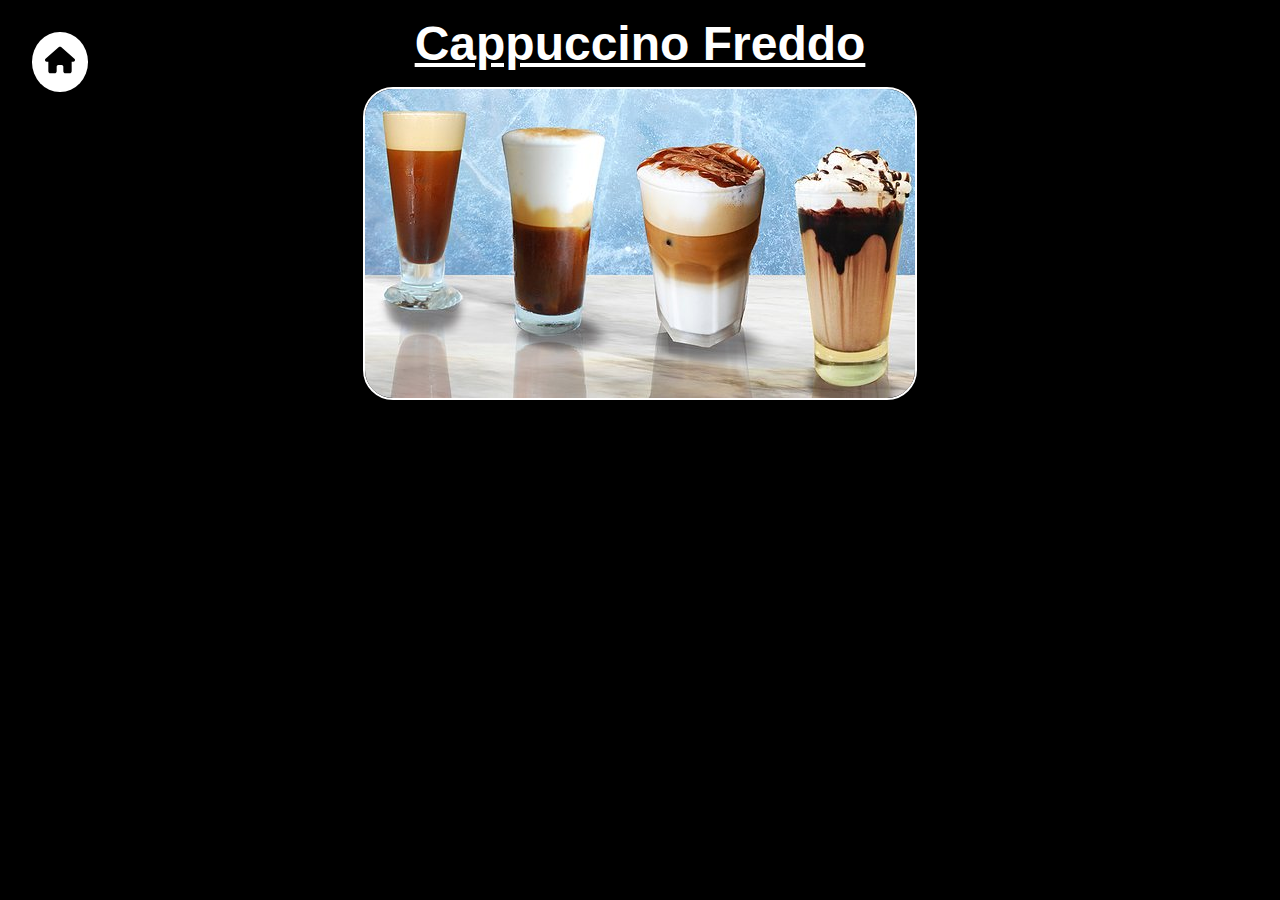
==== coffee.html @ 3dd4043c "Initial Commit. files connected." ====
<!DOCTYPE html>
<html lang="en">
  <head>
    <meta charset="UTF-8" />
    <meta name="viewport" content="width=device-width, initial-scale=1.0" />
    <title>The Odin Recipes</title>
    <link rel="stylesheet" href="style.css" />
    <link rel="shortcut icon" href="favicon.ico" type="image/x-icon" />
  </head>
  <body>
    <a href="/" class="home">
      <img src="./images/house.svg" alt="house-logo" />
    </a>
    <h1 class="title">Cappuccino Freddo</h1>
    <img
      src="./images/cappuccino-freddo.jpg"
      alt="odin-heading-image"
      class="head-img"
    />
    
  </body>
</html>
---- style.css ----
@import url(https://db.onlinewebfonts.com/c/fd1ad3a0f95210975d2f5607501020b5?family=Norse);

* {
  background-color: black;
  color: white;
  margin: 0;
  padding: 0;
  box-sizing: border-box;
  font-family: Oxygen, Ubuntu, Cantarell, 'Open Sans', 'Helvetica Neue', sans-serif;
}

body {
  width: 100%;
  min-height: 100vh;
}

.title {
  text-align: center;
  font-size: 3rem;
  font-family: "Norse", sans-serif;
  padding: 1rem;
  text-decoration: underline;
  overflow: hidden;
}

.head-img {
  max-height: 20rem;
  display: block;
  margin: 0 auto;
  border: 2px solid white;
  border-radius: 30px;
}

.container {
  display: flex;
  column-gap: 20px;
  justify-content: center;
  margin: 2rem;
}

.btn {
  text-decoration: none;
  font-size: 1.2rem;
  font-weight: 700;
  background: black;
  border: 2px solid white;
  border-radius: 10px;
  padding: 1rem 0;
  min-width: 14rem;
  text-align: center;
}

.btn:hover {
  background: white;
  color: black;
  transition: 0.3s all ease-in-out;
}

.home {
  background-color: #fff;
  padding: 0.8rem;
  border-radius: 50%;
  position: fixed;
  top: 0;
  left: 0;
  margin: 2rem;
}

.home img {
  height: 30px;
  width: 30px;
  background: #fff;
}
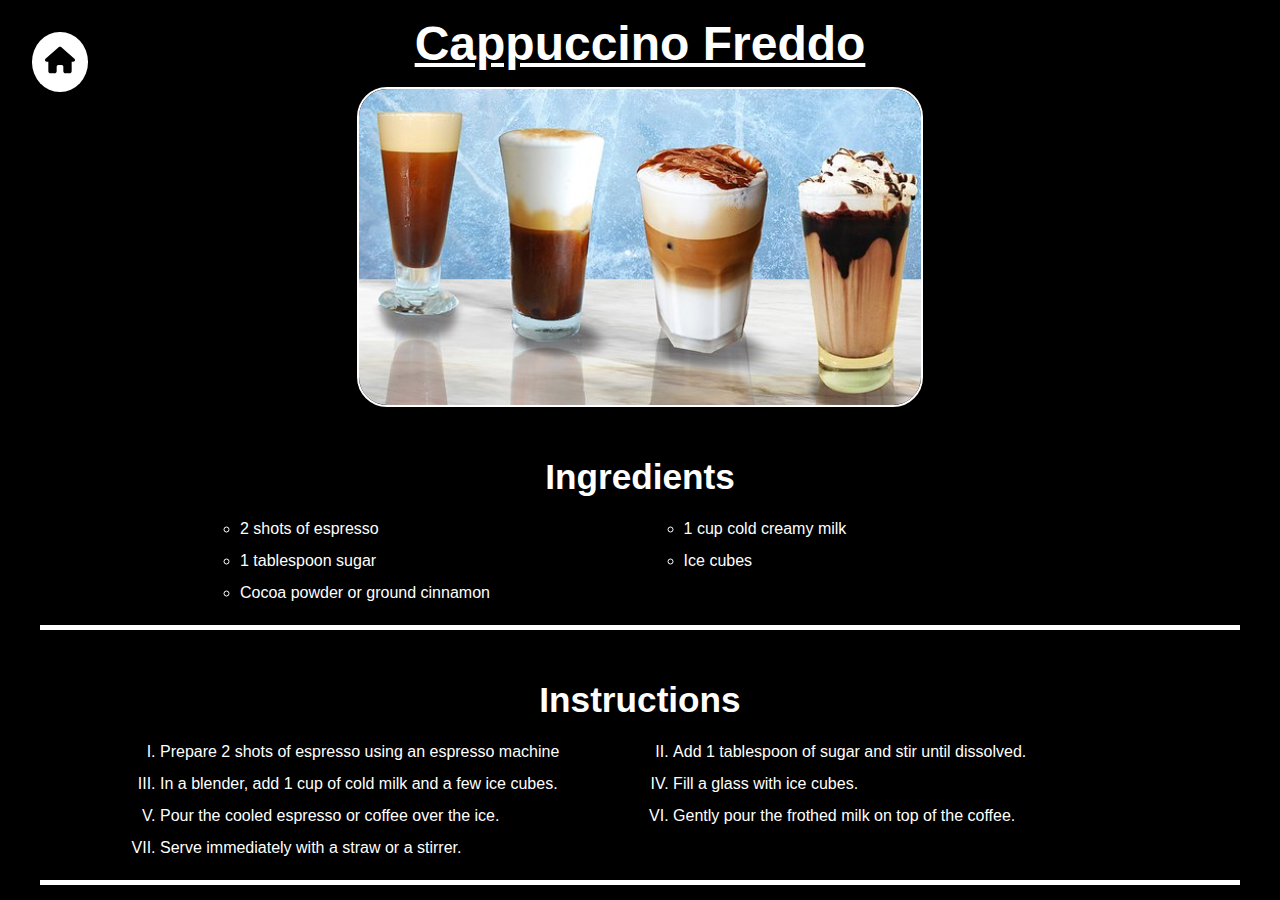
==== commit b2b2ae56: "Instructions & Ingredients add" ====
--- a/coffee.html
+++ b/coffee.html
@@ -17,6 +17,28 @@
       alt="odin-heading-image"
       class="head-img"
     />
-    
+    <div class="box">
+      <h2 class="heading-secondary">Ingredients</h2>
+      <ul class="ingredients">
+        <li>2 shots of espresso</li>
+        <li>1 cup cold creamy milk</li>
+        <li>1 tablespoon sugar</li>
+        <li>Ice cubes</li>
+        <li>Cocoa powder or ground cinnamon</li>
+      </ul>
+    </div>
+
+    <div class="box">
+      <h2 class="heading-secondary">Instructions</h2>
+      <ol class="instructions">
+        <li>Prepare 2 shots of espresso using an espresso machine</li>
+        <li>Add 1 tablespoon of sugar and stir until dissolved.</li>
+        <li>In a blender, add 1 cup of cold milk and a few ice cubes.</li>
+        <li>Fill a glass with ice cubes.</li>
+        <li>Pour the cooled espresso or coffee over the ice.</li>
+        <li>Gently pour the frothed milk on top of the coffee.</li>
+        <li>Serve immediately with a straw or a stirrer.</li>
+      </ol>
+    </div>
   </body>
 </html>
--- a/style.css
+++ b/style.css
@@ -6,7 +6,8 @@
   margin: 0;
   padding: 0;
   box-sizing: border-box;
-  font-family: Oxygen, Ubuntu, Cantarell, 'Open Sans', 'Helvetica Neue', sans-serif;
+  font-family: Oxygen, Ubuntu, Cantarell, "Open Sans", "Helvetica Neue",
+    sans-serif;
 }
 
 body {
@@ -24,7 +25,8 @@
 }
 
 .head-img {
-  max-height: 20rem;
+  height: 20rem;
+  width: auto;
   display: block;
   margin: 0 auto;
   border: 2px solid white;
@@ -33,7 +35,8 @@
 
 .container {
   display: flex;
-  column-gap: 20px;
+  flex-wrap: wrap;
+  gap: 20px;
   justify-content: center;
   margin: 2rem;
 }
@@ -70,4 +73,53 @@
   height: 30px;
   width: 30px;
   background: #fff;
-}+}
+
+.box {
+  padding-bottom: 1rem;
+  border-bottom: 5px solid #fff;
+  max-width: 1200px;
+  margin: 50px auto;
+}
+
+.heading-secondary {
+  font-size: 2.2rem;
+  font-weight: 700;
+  text-align: center;
+  margin: 1rem 0;
+}
+
+.ingredients {
+  list-style-type: circle;
+  max-width: 800px;
+  margin: 0 auto;
+  line-height: 2rem;
+  display: grid;
+  grid-template-areas: ". .";
+}
+
+.instructions {
+  list-style-type: upper-roman;
+  max-width: 1000px;
+  margin: 0 auto;
+  line-height: 2rem;
+  display: grid;
+  grid-template-areas: ". .";
+  padding-left: 20px;
+}
+
+@media screen and (max-width: 900px) {
+  .head-img {
+    width: 70%;
+  }
+  .box {
+    margin: 0 10%;
+  }
+
+  .ingredients,
+  .instructions {
+    grid-template-areas: ".";
+    margin-left: 10%;
+    padding-left: 0;
+  }
+}
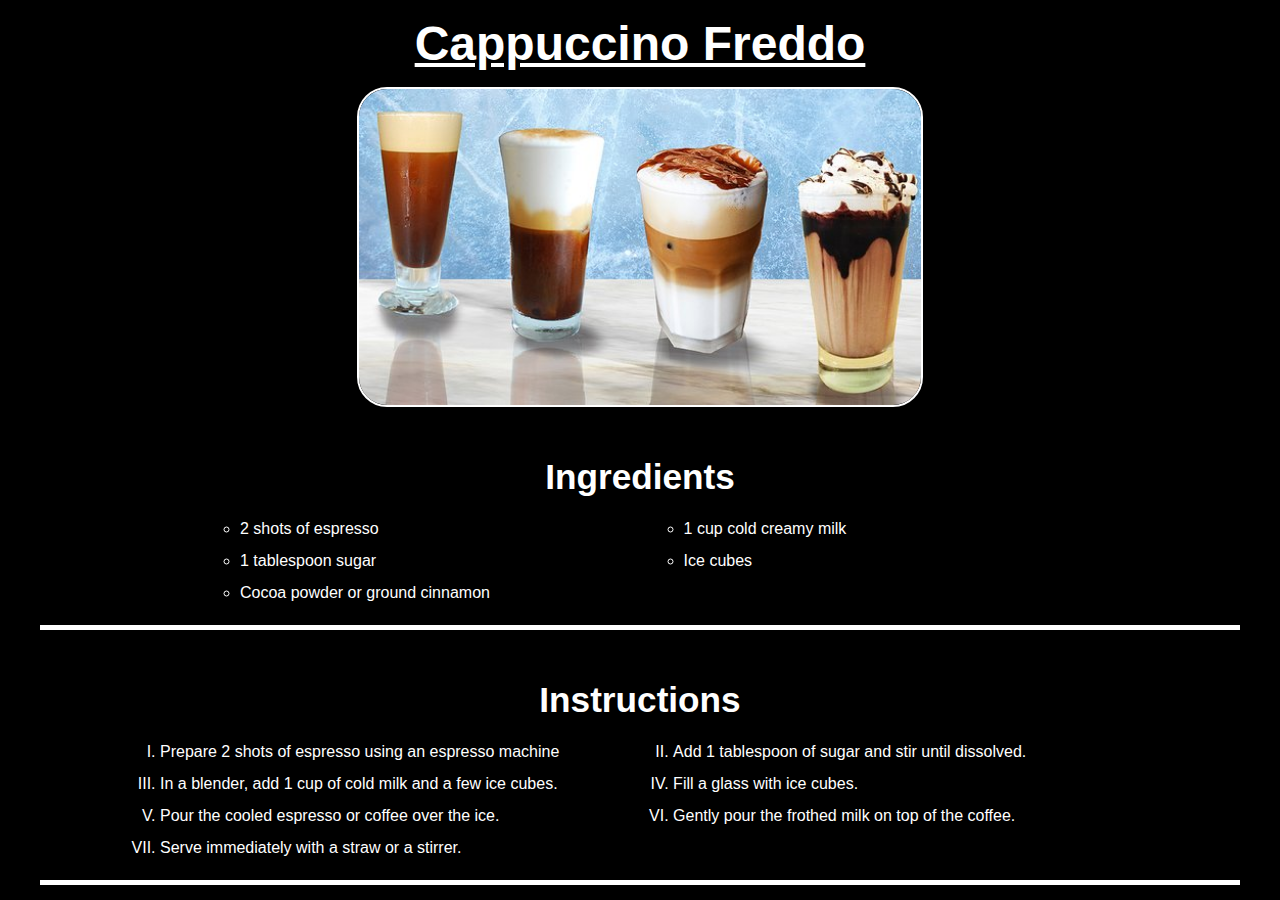
==== commit cb811309: "remove home btn. add target blank" ====
--- a/coffee.html
+++ b/coffee.html
@@ -8,9 +8,6 @@
     <link rel="shortcut icon" href="favicon.ico" type="image/x-icon" />
   </head>
   <body>
-    <a href="/" class="home">
-      <img src="./images/house.svg" alt="house-logo" />
-    </a>
     <h1 class="title">Cappuccino Freddo</h1>
     <img
       src="./images/cappuccino-freddo.jpg"
--- a/style.css
+++ b/style.css
@@ -31,6 +31,8 @@
   margin: 0 auto;
   border: 2px solid white;
   border-radius: 30px;
+  object-fit: cover;
+  object-position: center;
 }
 
 .container {
